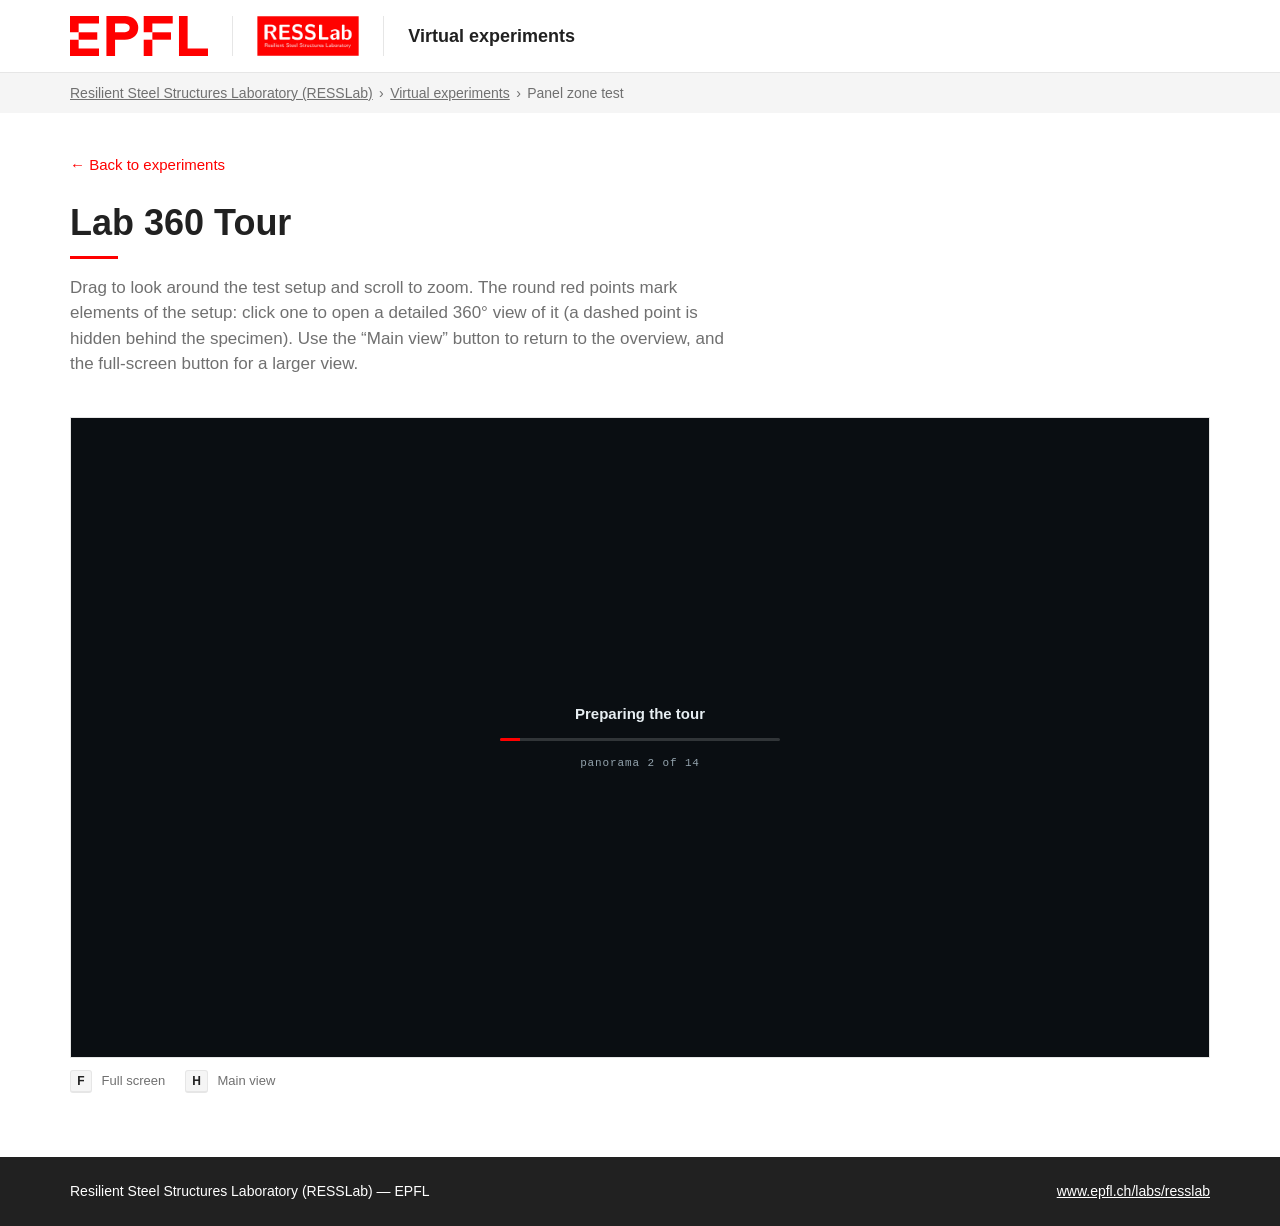
==== experiences/panel-zone/index.html @ 92ad3bcc "RESSLab virtual experiments: catalogue + panel zone 360 tour Co-Authored-By: Claude Sonnet 5.5 <nore" ====
<!doctype html>
<html lang="en">
<head>
<meta charset="utf-8">
<meta name="viewport" content="width=device-width, initial-scale=1">
<title>Lab 360 Tour</title>
<link rel="stylesheet" href="../../css/style.css">
<link rel="stylesheet" href="../../css/tour.css">

<!-- ===================================================================
     YOUR TOUR — edit only between the two TOUR markers below.
     Photos (equirectangular 2:1) go in the  photos/  folder next to this
     file. Easiest way to edit: set  editing: "hash"  and open this page
     with #edit at the end of the address, place the points, then paste the
     generated block back here. Fields: id, name, file, start{yaw,pitch,fov},
     spots[{yaw,pitch,label,to,kind:"behind"}].
     =================================================================== -->
<script id="tour">
var SETTINGS = {
  title: "Lab 360 Tour",
  intro: "Drag to look around the test setup and scroll to zoom. The round red points mark elements of the setup: click one to open a detailed 360° view of it (a dashed point is hidden behind the specimen). Use the “Main view” button to return to the overview, and the full-screen button for a larger view.",
  editing: false,
  preload: "all"
};

var SCENES = [
  {
    id: "overview",
    name: "Test setup — overview",
    file: "Main_view.jpg",
    start: { yaw: 0.6, pitch: -22.4, fov: 96 },
    spots: [
      { yaw: 0.8, pitch: 9, label: "Main actuator", to: "top_accurator" },
      { yaw: 44.2, pitch: -20.2, label: "Lateral resisting system", to: "east_lateral_bracing" },
      { yaw: -39, pitch: -28.8, label: "West connection", to: "west_connection" },
      { yaw: 1.2, pitch: -34.5, label: "Front view", to: "panel_zone" },
      { yaw: 0.9, pitch: -58.7, label: "Pin connection", to: "pin" },
      { yaw: 36.9, pitch: -28.6, label: "East connection", to: "east_connection" },
      { yaw: 1, pitch: 38.8, label: "Top view", to: "top_view" },
      { yaw: 110.1, pitch: -45.7, label: "Operator desk", to: "operators_desk" },
      { yaw: 1.1, pitch: -26.4, label: "Rear view", to: "back_panel_zone", kind: "behind" },
      { yaw: 49, pitch: -44.8, label: "Lateral actuator", to: "east_accurator" },
      { yaw: -105.3, pitch: -44.9, label: "Old specimen", to: "old_specimen" },
      { yaw: -128.2, pitch: -39.9, label: "The photographers", to: "photographers" },
      { yaw: 8.8, pitch: -82.6, label: "DIC", to: "dic" }
    ]
  },
  {
    id: "west_connection",
    name: "West_connection",
    file: "West_connection.jpg",
    spots: [

    ]
  },
  {
    id: "top_view",
    name: "Top_view",
    file: "Top_view.jpg",
    start: { yaw: -3.9, pitch: -53.1, fov: 96 },
    spots: [

    ]
  },
  {
    id: "east_connection",
    name: "East_connection",
    file: "East_connection.jpg",
    start: { yaw: -11.1, pitch: 11.4, fov: 96 },
    spots: [

    ]
  },
  {
    id: "back_panel_zone",
    name: "Back_panel_zone",
    file: "Back_panel_zone.jpg",
    start: { yaw: 1.4, pitch: 1.8, fov: 96 },
    spots: [

    ]
  },
  {
    id: "dic",
    name: "DIC",
    file: "DIC.jpg",
    start: { yaw: -2.7, pitch: 2.9, fov: 96 },
    spots: [

    ]
  },
  {
    id: "east_accurator",
    name: "East_accurator",
    file: "East_accurator.jpg",
    start: { yaw: 0.1, pitch: -6.9, fov: 100 },
    spots: [

    ]
  },
  {
    id: "east_lateral_bracing",
    name: "East_lateral_bracing",
    file: "East_lateral_bracing.jpg",
    start: { yaw: -0.8, pitch: -27.4, fov: 96 },
    spots: [

    ]
  },
  {
    id: "main_view",
    name: "Main_view",
    file: "Main_view.jpg",
    start: { yaw: 0.6, pitch: -22.4, fov: 96 },
    spots: [

    ]
  },
  {
    id: "old_specimen",
    name: "Old_specimen",
    file: "Old_specimen.jpg",
    start: { yaw: -16.5, pitch: -11.7, fov: 76 },
    spots: [

    ]
  },
  {
    id: "operators_desk",
    name: "Operators_desk",
    file: "Operators_desk.jpg",
    start: { yaw: -5, pitch: -20.9, fov: 96 },
    spots: [

    ]
  },
  {
    id: "panel_zone",
    name: "Panel_zone",
    file: "Panel_zone.jpg",
    start: { yaw: -2.4, pitch: -3.8, fov: 96 },
    spots: [

    ]
  },
  {
    id: "photographers",
    name: "photographers",
    file: "photographers.jpg",
    start: { yaw: -6.6, pitch: -29.1, fov: 96 },
    spots: [

    ]
  },
  {
    id: "pin",
    name: "Pin",
    file: "Pin.jpg",
    start: { yaw: -2.7, pitch: -14.5, fov: 96 },
    spots: [

    ]
  },
  {
    id: "top_accurator",
    name: "Top_accurator",
    file: "Top_accurator.jpg",
    start: { yaw: -1.4, pitch: -11.8, fov: 96 },
    spots: [

    ]
  }
];
</script>
</head>
<body data-root="../../" data-crumb="Panel zone test">
<div id="site-top"></div>
<main>
  <div class="container">
    <a class="btn-back" href="../../index.html">← Back to experiments</a>
    <div class="tour">
      <header class="exp-head">
        <h1>Lab 360 Tour</h1>
        <p></p>
      </header>
        <div class="frame" id="frame">
          <canvas id="gl"></canvas>
          <div id="spots"></div>
          <p class="hint" id="hint">drag · scroll to zoom · H = main view · F = full screen</p>
          <div class="caption"><span class="n" id="cap-n"></span><span id="cap-name"></span></div>
          <button type="button" class="fs" id="fs" title="Full screen" aria-label="Full screen">
            <svg viewBox="0 0 16 16" aria-hidden="true"><path d="M1 6V1h5M15 6V1h-5M1 10v5h5M15 10v5h-5"/></svg>
          </button>
          <button type="button" class="home" id="home" title="Back to the main panorama (H)">⌂ Main view</button>
          <button type="button" class="back" id="back">← Back</button>
          <div class="compass" aria-hidden="true"><i id="needle"></i></div>
          <div class="veil" id="veil"></div>
          <div class="loader" id="loader">
            <strong id="loader-title">Preparing the tour</strong>
            <div class="bar"><i id="loader-bar"></i></div>
            <span id="loader-count"></span>
          </div>
          <div class="missing" id="missing">
            <strong id="missing-file"></strong>
            <span>Browsers refuse to read files sitting next to a page opened from a folder.<br>
            Point at the <code>photos/</code> folder once and the tour runs — nothing is sent anywhere.</span>
            <span class="pick">
              <label>Choose the photos folder<input type="file" id="pickdir" webkitdirectory directory multiple></label>
              <label class="ghost">Or pick the files<input type="file" id="pickfiles" accept="image/*" multiple></label>
            </span>
          </div>
        </div>
      
        <div class="tools">
          <span id="status"></span>
          <span class="grow"></span>
          <label class="filebtn">Load photos from my computer<input type="file" id="files" accept="image/*" multiple></label>
          <button type="button" id="toggle-edit">Edit tour</button>
        </div>
      
        <div class="editor" id="editor">
          <h2>Points in “<span id="ed-scene"></span>”</h2>
          <p class="note">Select a point, then click in the panorama to move it there. <em>Opens</em> chooses which 360 the point leads to.</p>
          <div class="row" id="spotlist"></div>
          <div class="tools" style="border:0;padding:0">
            <button type="button" id="add-spot">Add point here</button>
            <button type="button" id="del-spot">Delete point</button>
            <span class="grow"></span>
            <button type="button" id="set-start">Open this panorama on the current view</button>
          </div>
      
          <h2>Panoramas</h2>
          <div class="row" id="scenelist"></div>
      
          <h2>Save your work</h2>
          <ol class="steps">
            <li>Copy the block below.</li>
            <li>Open <code>index.html</code> in a text editor and paste it between <code>/* TOUR-START */</code> and <code>/* TOUR-END */</code>.</li>
            <li>Make sure every photo sits in the <code>photos/</code> folder with the file name shown above.</li>
          </ol>
          <textarea id="code" readonly aria-label="Tour configuration"></textarea>
          <div class="tools" style="border:0;padding:0">
            <button type="button" id="copy">Copy the block</button>
            <button type="button" id="download">Download it as a file</button>
          </div>
        </div>
    </div>
  </div>
</main>
<div id="site-foot"></div>
<script src="../../js/site.js"></script>
<script src="../../js/tour.js"></script>
</body>
</html>
---- css/style.css ----
/* ==========================================================================
   RESSLab virtual experiments — site styles
   Visual reference: https://www.epfl.ch/labs/resslab/ (EPFL 2018 theme)
   Arial, #212121 text, EPFL red #ff0000, light grey #e6e6e6, square corners.
   ========================================================================== */
:root {
  --red: #ff0000;
  --red-dark: #b51f1f;
  --ink: #212121;
  --ink-soft: #707070;
  --grey: #e6e6e6;
  --grey-light: #f5f5f5;
  --width: 1140px;
}
* { box-sizing: border-box; }
html { -webkit-text-size-adjust: 100%; }
body {
  margin: 0; background: #fff; color: var(--ink);
  font-family: Arial, sans-serif; font-weight: 400; font-size: 1rem; line-height: 1.5;
  display: flex; flex-direction: column; min-height: 100vh;
}
a { color: var(--ink); text-decoration: underline; }
a:hover { color: var(--red); }
:focus-visible { outline: 2px solid var(--red); outline-offset: 2px; }
.container { width: 90%; max-width: var(--width); margin: 0 auto; }

/* ---- top bar: EPFL logo + lab name ---- */
.site-header { border-bottom: 1px solid var(--grey); background: #fff; }
.site-header .container { display: flex; align-items: center; gap: 1.5rem; padding: 1rem 0; }
.site-header .logo img { display: block; height: 40px; width: auto; }
.site-header .lab-logo, .site-header .lab-title { text-decoration: none; font-weight: 700; font-size: 1.125rem; line-height: 1.25; }
.site-header .lab-logo { border-left: 1px solid var(--grey); padding-left: 1.5rem; display: flex; align-items: center; }
.site-header .lab-logo img { height: 40px; width: auto; display: block; }
.site-header .lab-title { border-left: 1px solid var(--grey); padding-left: 1.5rem; display: flex; align-items: center; height: 40px; }

/* ---- breadcrumb ---- */
.crumbs { background: var(--grey-light); font-size: .875rem; }
.crumbs .container { padding: .6rem 0; color: var(--ink-soft); }
.crumbs a { color: var(--ink-soft); }
.crumbs a:hover { color: var(--red); }
.crumbs .sep { margin: 0 .4rem; }

/* ---- page title ---- */
main { flex: 1 0 auto; padding: 2.5rem 0 4rem; }
h1 { font-size: 2.25rem; font-weight: 700; line-height: 1.2; margin: 0 0 1rem; }
h1::after { content: ""; display: block; width: 3rem; height: 3px; background: var(--red); margin-top: .75rem; }
.lead { color: var(--ink-soft); font-size: 1.125rem; max-width: 60ch; margin: 0 0 2.5rem; }

/* ---- experience grid ---- */
.grid { display: grid; gap: 2rem; grid-template-columns: repeat(auto-fill, minmax(min(100%, 320px), 1fr)); }
.xcard { display: flex; flex-direction: column; border: 1px solid var(--grey); background: #fff; }
.xcard .thumb { aspect-ratio: 16/10; background: var(--grey); overflow: hidden; position: relative;
                display: grid; place-items: center; color: var(--ink-soft); font-size: .875rem; }
.xcard .thumb img { position: absolute; inset: 0; width: 100%; height: 100%; object-fit: cover; display: block; }
.xcard .body { display: flex; flex-direction: column; flex: 1; padding: 1.25rem 1.25rem 1.5rem; border-top: 1px solid var(--grey); }
.xcard .cat { font-size: .75rem; text-transform: uppercase; letter-spacing: .06em; color: var(--red); margin: 0 0 .5rem; }
.xcard h2 { font-size: 1.25rem; line-height: 1.3; margin: 0 0 .5rem; }
.xcard p.desc { margin: 0 0 1.25rem; color: var(--ink-soft); font-size: .9375rem; }
.xcard .go { margin-top: auto; font-weight: 700; text-decoration: none; color: var(--red); }
.xcard .go.off { color: var(--ink-soft); font-weight: 400; }
a.xcard { text-decoration: none; color: inherit; transition: border-color .15s; }
a.xcard:hover { border-color: var(--red); }
a.xcard:hover .go { text-decoration: underline; }
.xcard.soon { opacity: .8; }

/* ---- experience page ---- */
.btn-back { display: inline-block; margin-bottom: 1.5rem; font-size: .9375rem; text-decoration: none; color: var(--red); }
.btn-back:hover { text-decoration: underline; }
.exp-head { margin-bottom: 1.5rem; }
.exp-head p { margin: 0; color: var(--ink-soft); font-size: 1.0625rem; max-width: 70ch; }
.tour { display: flex; flex-direction: column; gap: 16px; }

/* ---- footer ---- */
.site-footer { background: var(--ink); color: #fff; font-size: .875rem; }
.site-footer .container { padding: 1.5rem 0; display: flex; flex-wrap: wrap; gap: .5rem 2rem; justify-content: space-between; }
.site-footer a { color: #fff; }
.site-footer a:hover { color: var(--red); }

@media (max-width: 767px) {
  h1 { font-size: 1.75rem; }
  .lead { font-size: 1rem; margin-bottom: 1.75rem; }
  main { padding: 1.5rem 0 3rem; }
  .site-header .logo img { height: 32px; }
  .site-header .container { gap: 1rem; }
  .site-header .container { flex-wrap: wrap; row-gap: .5rem; }
  .site-header .lab-logo, .site-header .lab-title { padding-left: 1rem; }
  .site-header .lab-logo img { height: 32px; }
  .site-header .lab-title { height: 32px; }
  .site-header .lab-logo, .site-header .lab-title { font-size: 1rem; }
  .grid { gap: 1.25rem; }
}
---- css/tour.css ----
/* Virtual-tour viewer styles (extracted unchanged from the original page,
   re-tinted to the EPFL palette). Used by every experience page. */
.tour { --ground:#fff; --surface:#fff; --ink:#212121; --ink-soft:#707070; --line:#e6e6e6;
        --accent:#ff0000; --accent-soft:rgba(255,0,0,.2); }

.frame {
  position: relative; overflow: hidden; border-radius: 0;
  background: #0A0E12; aspect-ratio: 16/9; border: 1px solid var(--line);
  cursor: grab; touch-action: none;
}
.frame.dragging { cursor: grabbing; }
.frame.editing { cursor: crosshair; }
.frame canvas { position: absolute; inset: 0; width: 100%; height: 100%; display: block; }

.spot { position: absolute; width: 44px; height: 44px; margin: -22px 0 0 -22px; padding: 0; border: 0; background: none; cursor: pointer; transition: opacity .35s; }
.spot .ring {
  position: absolute; inset: 0; border: 2px solid var(--accent); border-radius: 50%;
  background: var(--accent-soft); box-shadow: 0 0 0 1px rgba(0,0,0,.4), 0 2px 14px rgba(0,0,0,.4);
  transition: transform .2s ease, background .2s ease;
}
.spot .pulse { position: absolute; inset: 0; border: 2px solid var(--accent); border-radius: 50%; animation: pulse 2.8s ease-out infinite; }
@keyframes pulse { 0% { transform: scale(1); opacity: .5; } 70%,100% { transform: scale(1.85); opacity: 0; } }
.spot:hover .ring, .spot:focus-visible .ring { transform: scale(1.15); background: rgba(255,0,0,.45); }
.spot:focus-visible { outline: none; }
.spot:focus-visible .ring { box-shadow: 0 0 0 3px #fff, 0 0 0 5px var(--accent); }
.spot.sel .ring { background: var(--accent); }
.spot.link .ring { border-style: solid; }
.spot.behind .ring {
  border-style: dashed; background: transparent;
  box-shadow: 0 0 0 1px rgba(0,0,0,.3);
  opacity: .82;
}
.spot.behind .pulse { display: none; }
.spot.behind .glyph { font-size: 13px; opacity: .9; }
.spot.behind:hover .ring { background: rgba(255,0,0,.28); opacity: 1; }
.spot .glyph {
  position: absolute; inset: 0; display: grid; place-items: center;
  color: #fff; font: 700 15px/1 Arial, sans-serif; text-shadow: 0 1px 4px rgba(0,0,0,.6);
  pointer-events: none;
}
.spot .tip {
  position: absolute; left: 50%; top: -9px; transform: translate(-50%,-100%);
  padding: 4px 9px; background: rgba(10,14,18,.9); color: #F2F6F8; border-radius: 3px;
  font-size: 12px; white-space: nowrap; opacity: 0; pointer-events: none; transition: opacity .18s;
}
.spot:hover .tip, .spot:focus-visible .tip, .spot.sel .tip { opacity: 1; }
.frame.closed .spot { opacity: 0; pointer-events: none; }

.caption, .back, .hint, .compass, .missing, .fs { position: absolute; color: #F2F6F8; }
.fs {
  left: 16px; top: 16px; width: 34px; height: 34px; display: grid; place-items: center;
  padding: 0; background: rgba(10,14,18,.74); border: 1px solid rgba(255,255,255,.2);
  border-radius: 3px; cursor: pointer; backdrop-filter: blur(6px);
}
.fs:hover { background: rgba(255,0,0,.9); }
.fs svg { width: 15px; height: 15px; fill: none; stroke: currentColor; stroke-width: 1.8; }
.frame:fullscreen { aspect-ratio: auto; width: 100vw; height: 100vh; border: 0; border-radius: 0; }
.caption {
  left: 16px; bottom: 16px; display: flex; align-items: center; gap: 10px;
  padding: 7px 13px; background: rgba(10,14,18,.74); border: 1px solid rgba(255,255,255,.16);
  border-radius: 3px; backdrop-filter: blur(6px); pointer-events: none;
}
.caption .n { font-family: Consolas, "Courier New", monospace; font-size: 11px; color: var(--accent); }
.back {
  right: 16px; top: 16px; display: none; align-items: center; gap: 7px;
  padding: 8px 13px; background: rgba(10,14,18,.74); border: 1px solid rgba(255,255,255,.2);
  border-radius: 3px; font: 500 13px/1 Arial, sans-serif; color: #F2F6F8;
  cursor: pointer; backdrop-filter: blur(6px);
}
.back.on { display: inline-flex; }
.home {
  position: absolute; right: 16px; top: 16px; display: none; align-items: center; gap: 7px;
  padding: 8px 13px; background: rgba(10,14,18,.74); border: 1px solid rgba(255,255,255,.2);
  border-radius: 3px; font: 500 13px/1 Arial, sans-serif; color: #F2F6F8;
  cursor: pointer; backdrop-filter: blur(6px);
}
.home.on { display: inline-flex; }
.home:hover { background: rgba(255,0,0,.9); }
.back:hover { background: rgba(255,0,0,.9); }
.hint {
  right: 16px; bottom: 68px; font-family: Consolas, "Courier New", monospace; font-size: 11px;
  letter-spacing: .06em; text-shadow: 0 1px 8px rgba(0,0,0,.85); pointer-events: none; transition: opacity .3s;
}
.frame.moved .hint { opacity: 0; }
.compass { right: 16px; bottom: 16px; width: 42px; height: 42px; border: 1px solid rgba(255,255,255,.28); border-radius: 50%; background: rgba(10,14,18,.5); pointer-events: none; }
.compass i { position: absolute; left: 50%; top: 50%; width: 2px; height: 15px; margin: -15px 0 0 -1px; background: var(--accent); transform-origin: 50% 100%; border-radius: 1px; }
.veil {
  position: absolute; inset: 0; background: #0A0E12; z-index: 5;
  opacity: 1; pointer-events: none; transition: opacity .13s ease;
}
.veil.clear { opacity: 0; }
.missing {
  inset: 0; display: none; place-content: center; text-align: center; gap: 10px;
  padding: 30px; background: #10161C; z-index: 6;
}
.loader {
  position: absolute; inset: 0; z-index: 7; display: none;
  place-content: center; justify-items: center; gap: 14px;
  background: #0A0E12; color: #E7EEF2; text-align: center;
}
.loader.on { display: grid; }
.loader strong { font: 600 15px/1.3 Arial, sans-serif; }
.loader .bar { width: min(280px, 60vw); height: 3px; background: rgba(255,255,255,.16); border-radius: 2px; overflow: hidden; }
.loader .bar i { display: block; height: 100%; width: 0; background: var(--accent); transition: width .2s ease; }
.loader span { font-family: Consolas, "Courier New", monospace; font-size: 11px; letter-spacing: .08em; color: #93A3AD; }
.missing .pick {
  display: flex; gap: 10px; justify-content: center; flex-wrap: wrap; margin-top: 4px;
}
.missing label {
  font: 500 13px/1 Arial, sans-serif; padding: 9px 14px;
  background: var(--accent); color: #fff; border-radius: 3px; cursor: pointer;
}
.missing label.ghost { background: none; color: #E7EEF2; border: 1px solid rgba(255,255,255,.35); }
.missing label:hover { filter: brightness(1.08); }
.missing input[type=file] { display: none; }
.missing.on { display: grid; }
.missing, .missing * { pointer-events: auto; touch-action: auto; }
.missing strong { font-family: Arial, sans-serif; font-size: 17px; }
.missing span { color: #9FAEB8; font-size: 13.5px; }
.missing code { font-family: Consolas, "Courier New", monospace; color: var(--accent); }

.tools {
  display: flex; flex-wrap: wrap; align-items: center; gap: 10px 16px;
  padding-top: 12px; border-top: 1px solid var(--line); color: var(--ink-soft); font-size: 13px;
}
.tools button, .tools label.filebtn {
  font: 500 13px/1 Arial, sans-serif; padding: 7px 12px;
  background: var(--surface); border: 1px solid var(--line); border-radius: 3px;
  color: var(--ink); cursor: pointer;
}
.tools button:hover, .tools label.filebtn:hover { border-color: var(--accent); color: var(--accent); }
.tools .grow { flex: 1; }
.tools input[type=file] { display: none; }

.editor { display: none; flex-direction: column; gap: 12px; }
.editor.on { display: flex; }
.editor h2 { font-family: Arial, sans-serif; font-size: 13px; letter-spacing: .06em; text-transform: uppercase; margin: 0; }
.editor p.note { margin: 0; color: var(--ink-soft); font-size: 13px; }
.row { display: grid; grid-template-columns: repeat(auto-fill, minmax(260px,1fr)); gap: 6px; }
.card {
  display: flex; align-items: center; gap: 8px; padding: 6px 8px;
  background: var(--surface); border: 1px solid var(--line); border-radius: 3px;
}
.card.sel { border-color: var(--accent); box-shadow: inset 0 0 0 1px var(--accent); }
.card .i { font-family: Consolas, "Courier New", monospace; font-size: 11px; color: var(--ink-soft); }
.card input, .card select {
  flex: 1; min-width: 0; font: inherit; font-size: 13px; color: var(--ink);
  background: none; border: 0; border-bottom: 1px dashed var(--line); padding: 2px 0;
}
.card select { border: 1px solid var(--line); border-radius: 3px; padding: 3px; flex: 0 1 40%; }
.card input:focus, .card select:focus { outline: none; border-color: var(--accent); }
.card .pos { font-family: Consolas, "Courier New", monospace; font-size: 10.5px; color: var(--ink-soft); }
textarea {
  width: 100%; height: 190px; font-family: Consolas, "Courier New", monospace; font-size: 12px;
  padding: 10px; background: var(--surface); color: var(--ink);
  border: 1px solid var(--line); border-radius: 3px; resize: vertical;
}
ol.steps { margin: 0; padding-left: 20px; color: var(--ink-soft); font-size: 13.5px; }
ol.steps code { font-family: Consolas, "Courier New", monospace; color: var(--ink); }
@media (prefers-reduced-motion: reduce) { .spot { transition-duration: .001s !important; } .pulse { animation: none; } }

/* the Main view button moves down only when the Back button is shown above it */
.frame:has(.back.on) .home { top: 60px; }

.legend { display: flex; flex-wrap: wrap; gap: 6px 20px; margin: -4px 0 0; font-size: 13px; color: var(--ink-soft); }
.legend kbd {
  display: inline-block; min-width: 22px; margin-right: 6px; padding: 1px 6px; text-align: center;
  font: 700 12px/18px Arial, sans-serif; color: var(--ink); background: #f5f5f5;
  border: 1px solid var(--line); border-bottom-width: 2px; border-radius: 3px;
}
@media (hover: none) { .legend { display: none; } }
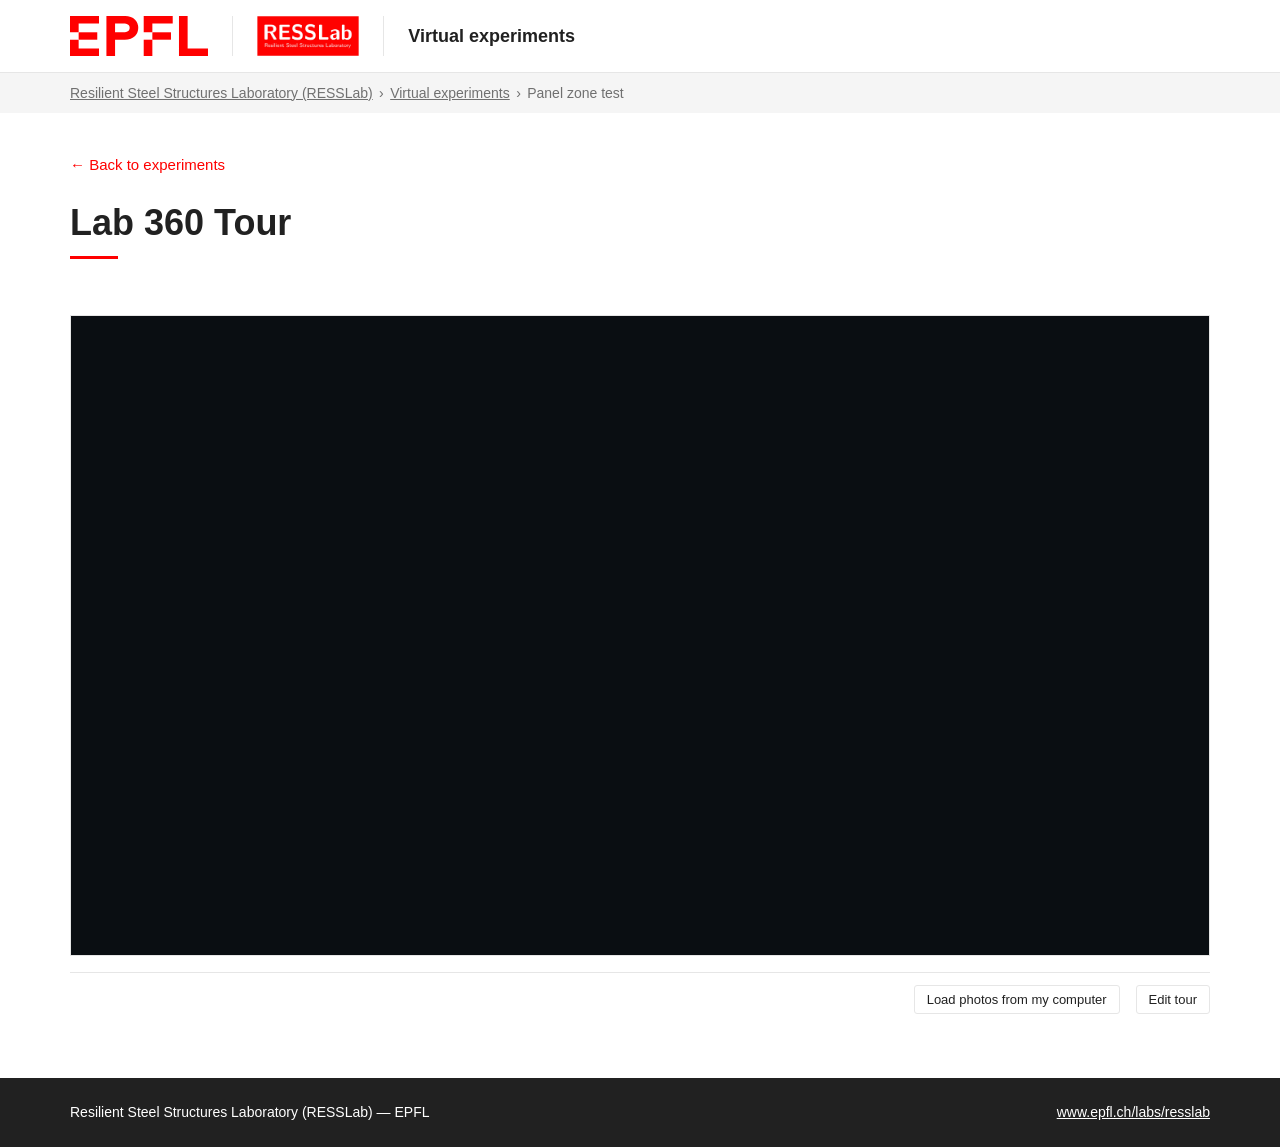
==== commit ba81a7ba: "Add optional photosBase setting to load panoramas from an external server (S3) Co-Authored-By: Claud" ====
--- a/experiences/panel-zone/index.html
+++ b/experiences/panel-zone/index.html
@@ -20,6 +20,9 @@
   title: "Lab 360 Tour",
   intro: "Drag to look around the test setup and scroll to zoom. The round red points mark elements of the setup: click one to open a detailed 360° view of it (a dashed point is hidden behind the specimen). Use the “Main view” button to return to the overview, and the full-screen button for a larger view.",
   editing: false,
+  // Where the photos are. Default: the photos/ folder next to this page.
+  // To use an external server (e.g. EPFL S3), uncomment and set the folder URL:
+  // photosBase: "https://<bucket-url>/panel-zone/",
   preload: "all"
 };
 
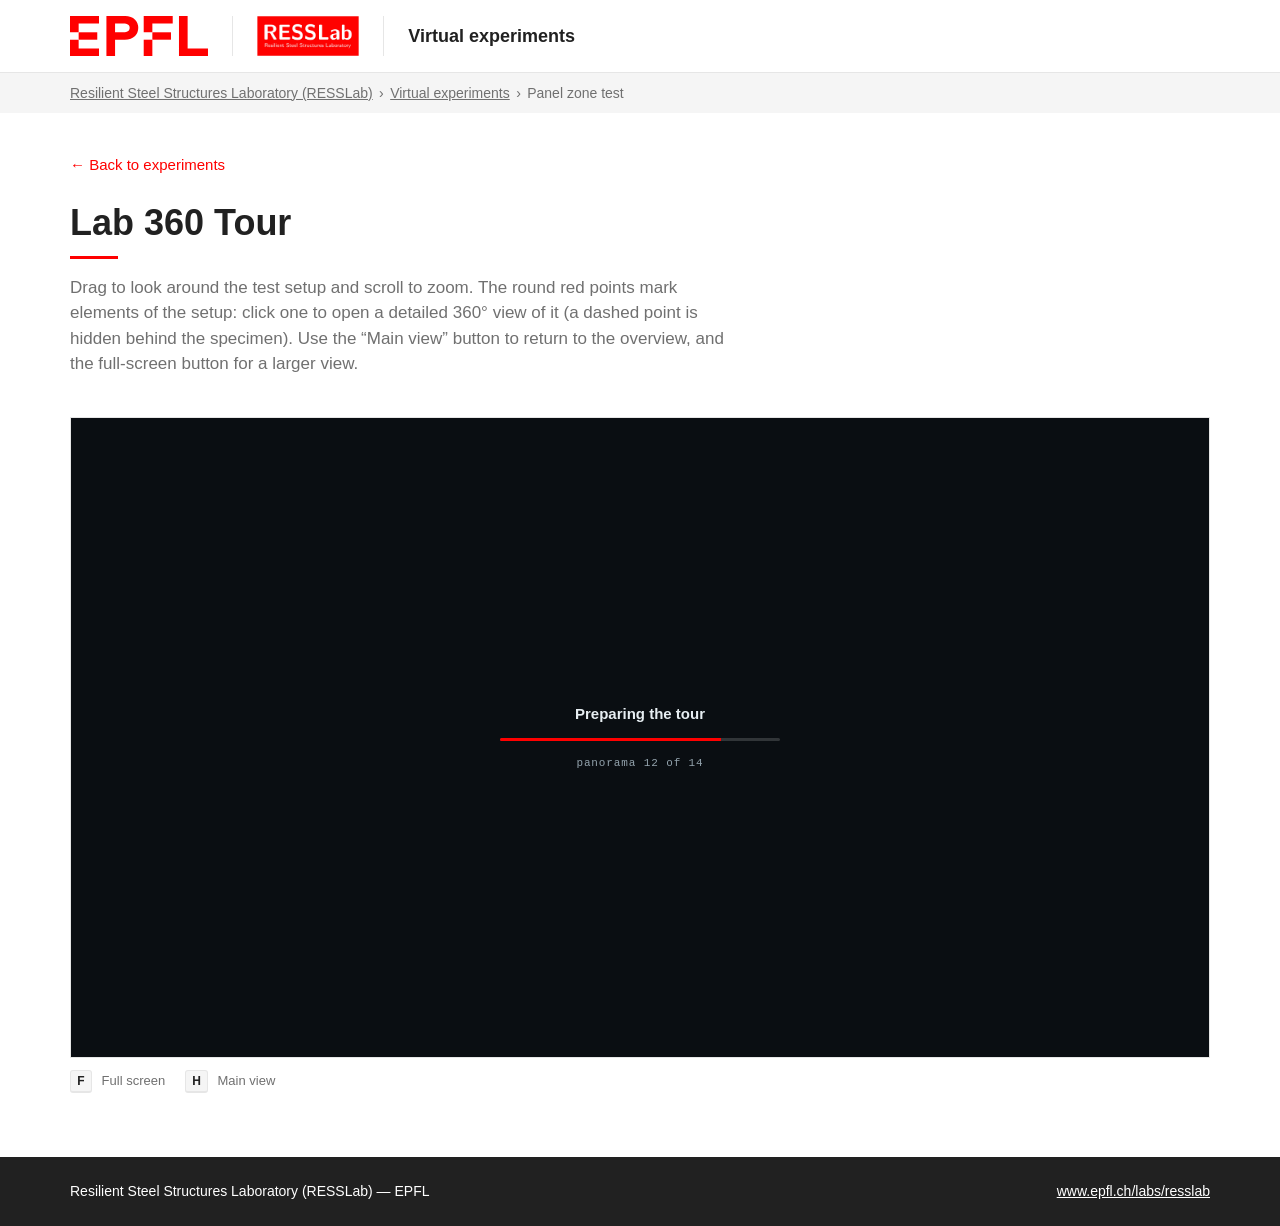
==== commit 04b7a62a: "Load panoramas (WebP) from the EPFL CDN; drop local photos from the repo Co-Authored-By: Claude Sonn" ====
--- a/experiences/panel-zone/index.html
+++ b/experiences/panel-zone/index.html
@@ -20,9 +20,8 @@
   title: "Lab 360 Tour",
   intro: "Drag to look around the test setup and scroll to zoom. The round red points mark elements of the setup: click one to open a detailed 360° view of it (a dashed point is hidden behind the specimen). Use the “Main view” button to return to the overview, and the full-screen button for a larger view.",
   editing: false,
-  // Where the photos are. Default: the photos/ folder next to this page.
-  // To use an external server (e.g. EPFL S3), uncomment and set the folder URL:
-  // photosBase: "https://<bucket-url>/panel-zone/",
+  // Where the photos are fetched from (EPFL CDN). Use "photos/" for a folder next to this page.
+  photosBase: "https://enacit4r-cdn.epfl.ch/resslab/virtual_tour/photos/",
   preload: "all"
 };
 
@@ -30,7 +29,7 @@
   {
     id: "overview",
     name: "Test setup — overview",
-    file: "Main_view.jpg",
+    file: "Main_view.webp",
     start: { yaw: 0.6, pitch: -22.4, fov: 96 },
     spots: [
       { yaw: 0.8, pitch: 9, label: "Main actuator", to: "top_accurator" },
@@ -51,7 +50,7 @@
   {
     id: "west_connection",
     name: "West_connection",
-    file: "West_connection.jpg",
+    file: "West_connection.webp",
     spots: [
 
     ]
@@ -59,7 +58,7 @@
   {
     id: "top_view",
     name: "Top_view",
-    file: "Top_view.jpg",
+    file: "Top_view.webp",
     start: { yaw: -3.9, pitch: -53.1, fov: 96 },
     spots: [
 
@@ -68,7 +67,7 @@
   {
     id: "east_connection",
     name: "East_connection",
-    file: "East_connection.jpg",
+    file: "East_connection.webp",
     start: { yaw: -11.1, pitch: 11.4, fov: 96 },
     spots: [
 
@@ -77,7 +76,7 @@
   {
     id: "back_panel_zone",
     name: "Back_panel_zone",
-    file: "Back_panel_zone.jpg",
+    file: "Back_panel_zone.webp",
     start: { yaw: 1.4, pitch: 1.8, fov: 96 },
     spots: [
 
@@ -86,7 +85,7 @@
   {
     id: "dic",
     name: "DIC",
-    file: "DIC.jpg",
+    file: "DIC.webp",
     start: { yaw: -2.7, pitch: 2.9, fov: 96 },
     spots: [
 
@@ -95,7 +94,7 @@
   {
     id: "east_accurator",
     name: "East_accurator",
-    file: "East_accurator.jpg",
+    file: "East_accurator.webp",
     start: { yaw: 0.1, pitch: -6.9, fov: 100 },
     spots: [
 
@@ -104,7 +103,7 @@
   {
     id: "east_lateral_bracing",
     name: "East_lateral_bracing",
-    file: "East_lateral_bracing.jpg",
+    file: "East_lateral_bracing.webp",
     start: { yaw: -0.8, pitch: -27.4, fov: 96 },
     spots: [
 
@@ -113,7 +112,7 @@
   {
     id: "main_view",
     name: "Main_view",
-    file: "Main_view.jpg",
+    file: "Main_view.webp",
     start: { yaw: 0.6, pitch: -22.4, fov: 96 },
     spots: [
 
@@ -122,7 +121,7 @@
   {
     id: "old_specimen",
     name: "Old_specimen",
-    file: "Old_specimen.jpg",
+    file: "Old_specimen.webp",
     start: { yaw: -16.5, pitch: -11.7, fov: 76 },
     spots: [
 
@@ -131,7 +130,7 @@
   {
     id: "operators_desk",
     name: "Operators_desk",
-    file: "Operators_desk.jpg",
+    file: "Operators_desk.webp",
     start: { yaw: -5, pitch: -20.9, fov: 96 },
     spots: [
 
@@ -140,7 +139,7 @@
   {
     id: "panel_zone",
     name: "Panel_zone",
-    file: "Panel_zone.jpg",
+    file: "Panel_zone.webp",
     start: { yaw: -2.4, pitch: -3.8, fov: 96 },
     spots: [
 
@@ -149,7 +148,7 @@
   {
     id: "photographers",
     name: "photographers",
-    file: "photographers.jpg",
+    file: "photographers.webp",
     start: { yaw: -6.6, pitch: -29.1, fov: 96 },
     spots: [
 
@@ -158,7 +157,7 @@
   {
     id: "pin",
     name: "Pin",
-    file: "Pin.jpg",
+    file: "Pin.webp",
     start: { yaw: -2.7, pitch: -14.5, fov: 96 },
     spots: [
 
@@ -167,7 +166,7 @@
   {
     id: "top_accurator",
     name: "Top_accurator",
-    file: "Top_accurator.jpg",
+    file: "Top_accurator.webp",
     start: { yaw: -1.4, pitch: -11.8, fov: 96 },
     spots: [
 
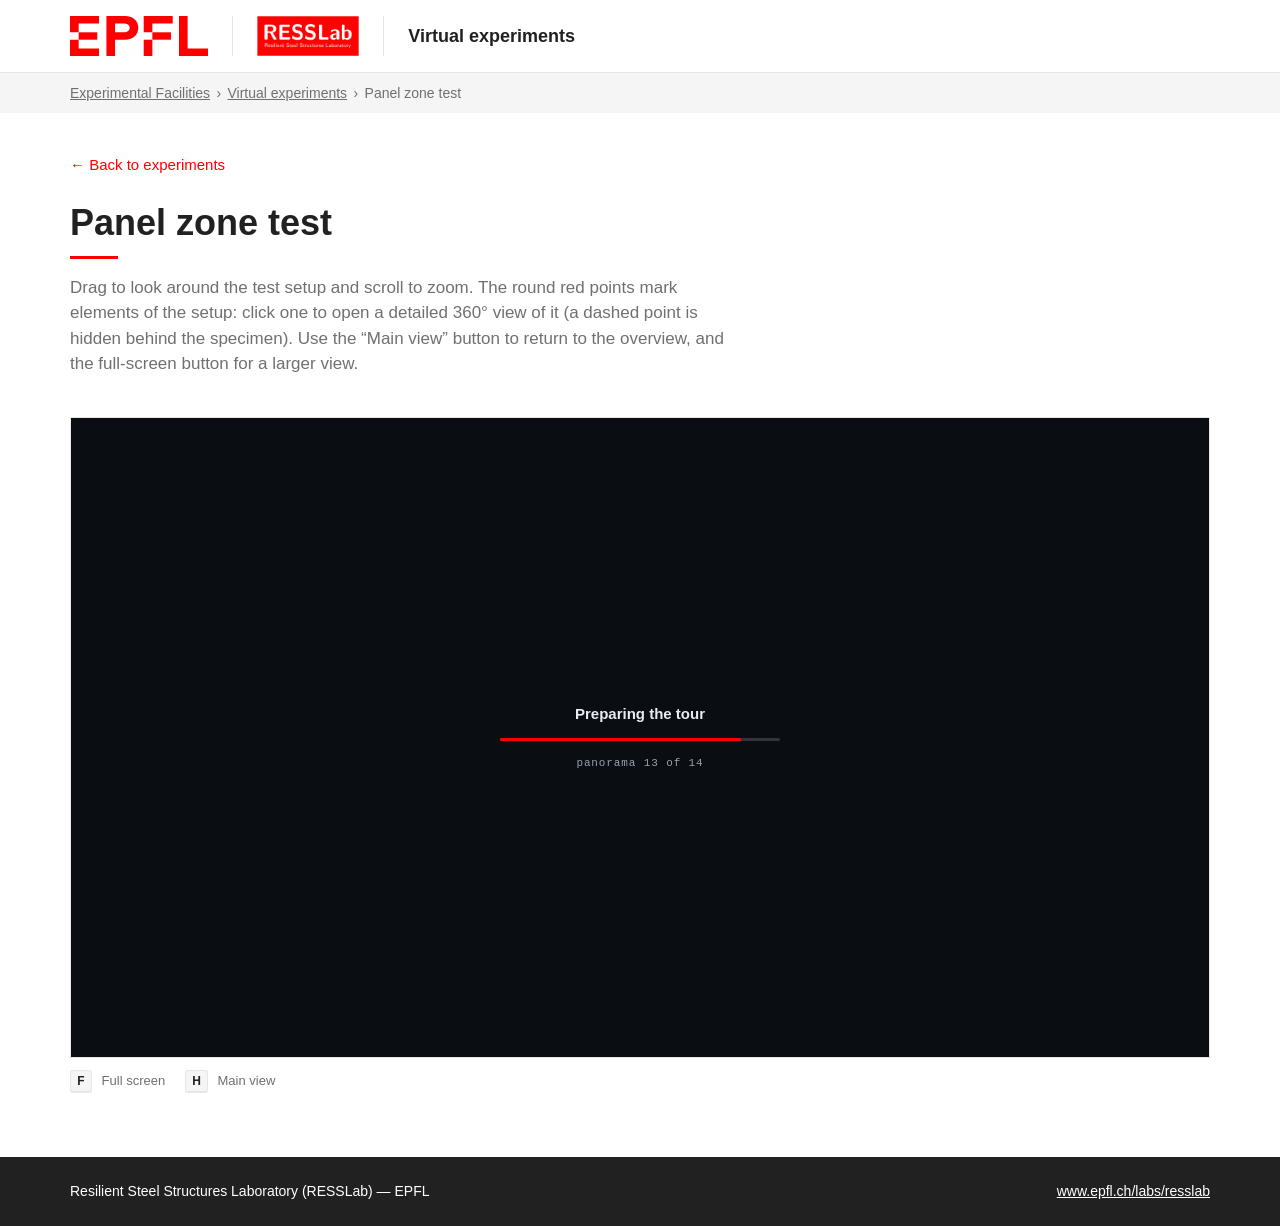
==== commit 3552340d: "Panel zone page: title is Panel zone test Co-Authored-By: Claude Sonnet 5.5 <noreply@anthropic.com>" ====
--- a/experiences/panel-zone/index.html
+++ b/experiences/panel-zone/index.html
@@ -3,7 +3,7 @@
 <head>
 <meta charset="utf-8">
 <meta name="viewport" content="width=device-width, initial-scale=1">
-<title>Lab 360 Tour</title>
+<title>Panel zone test</title>
 <link rel="stylesheet" href="../../css/style.css">
 <link rel="stylesheet" href="../../css/tour.css">
 
@@ -17,7 +17,7 @@
      =================================================================== -->
 <script id="tour">
 var SETTINGS = {
-  title: "Lab 360 Tour",
+  title: "Panel zone test",
   intro: "Drag to look around the test setup and scroll to zoom. The round red points mark elements of the setup: click one to open a detailed 360° view of it (a dashed point is hidden behind the specimen). Use the “Main view” button to return to the overview, and the full-screen button for a larger view.",
   editing: false,
   // Where the photos are fetched from (EPFL CDN). Use "photos/" for a folder next to this page.
@@ -182,7 +182,7 @@
     <a class="btn-back" href="../../index.html">← Back to experiments</a>
     <div class="tour">
       <header class="exp-head">
-        <h1>Lab 360 Tour</h1>
+        <h1>Panel zone test</h1>
         <p></p>
       </header>
         <div class="frame" id="frame">
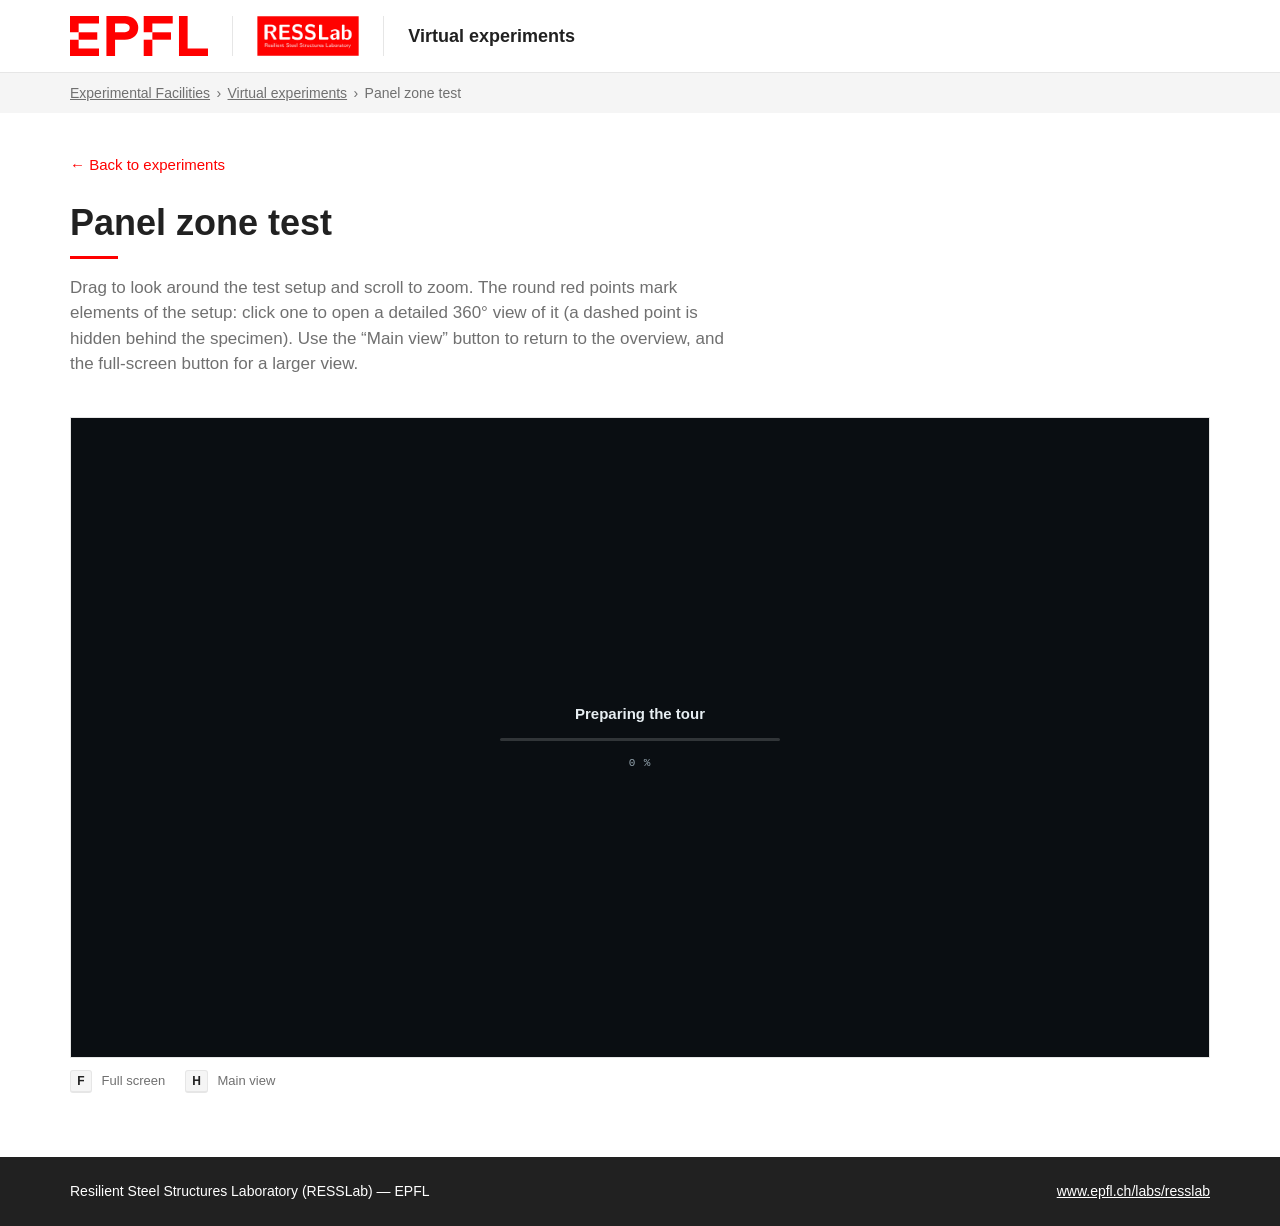
==== commit fd1b45c2: "Tour loading: open after the first panorama, prepare the others in the background and keep them in m" ====
--- a/experiences/panel-zone/index.html
+++ b/experiences/panel-zone/index.html
@@ -22,7 +22,7 @@
   editing: false,
   // Where the photos are fetched from (EPFL CDN). Use "photos/" for a folder next to this page.
   photosBase: "https://enacit4r-cdn.epfl.ch/resslab/virtual_tour/photos/",
-  preload: "all"
+  preload: "background"
 };
 
 var SCENES = [
